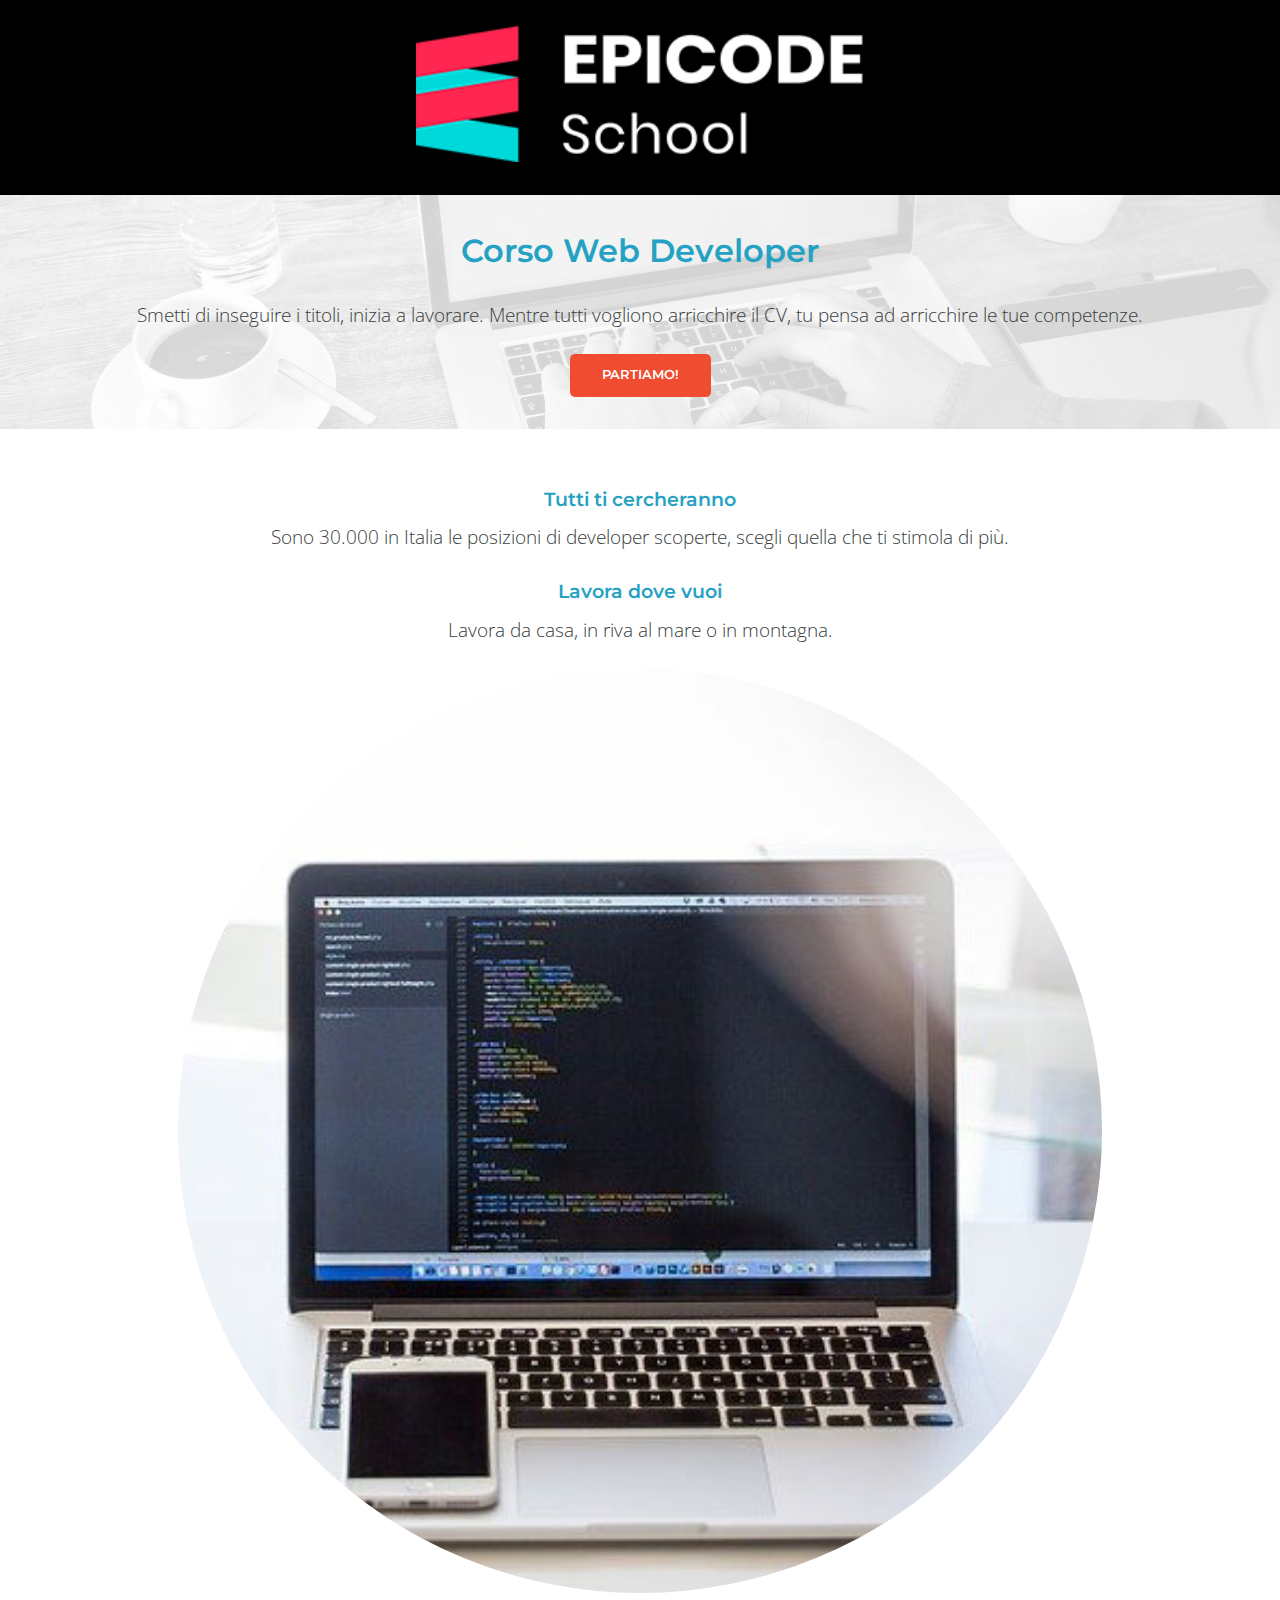
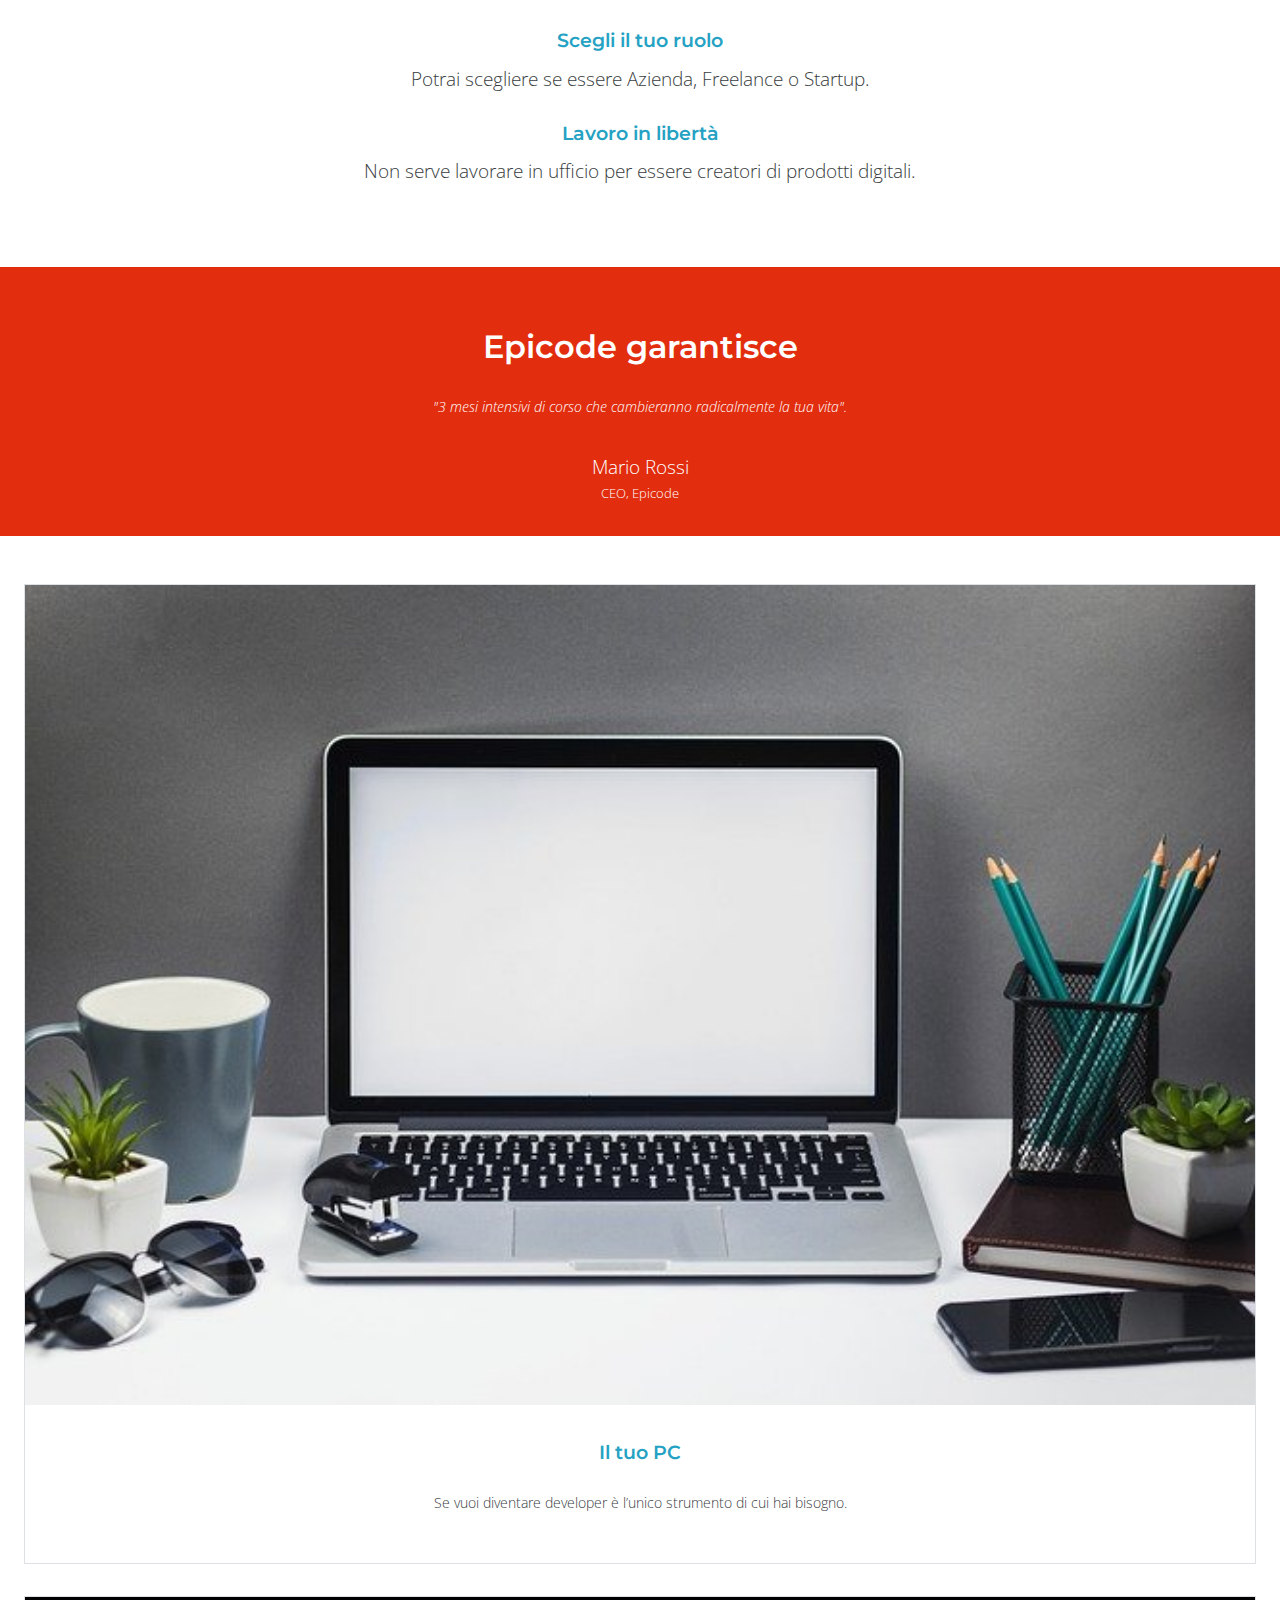
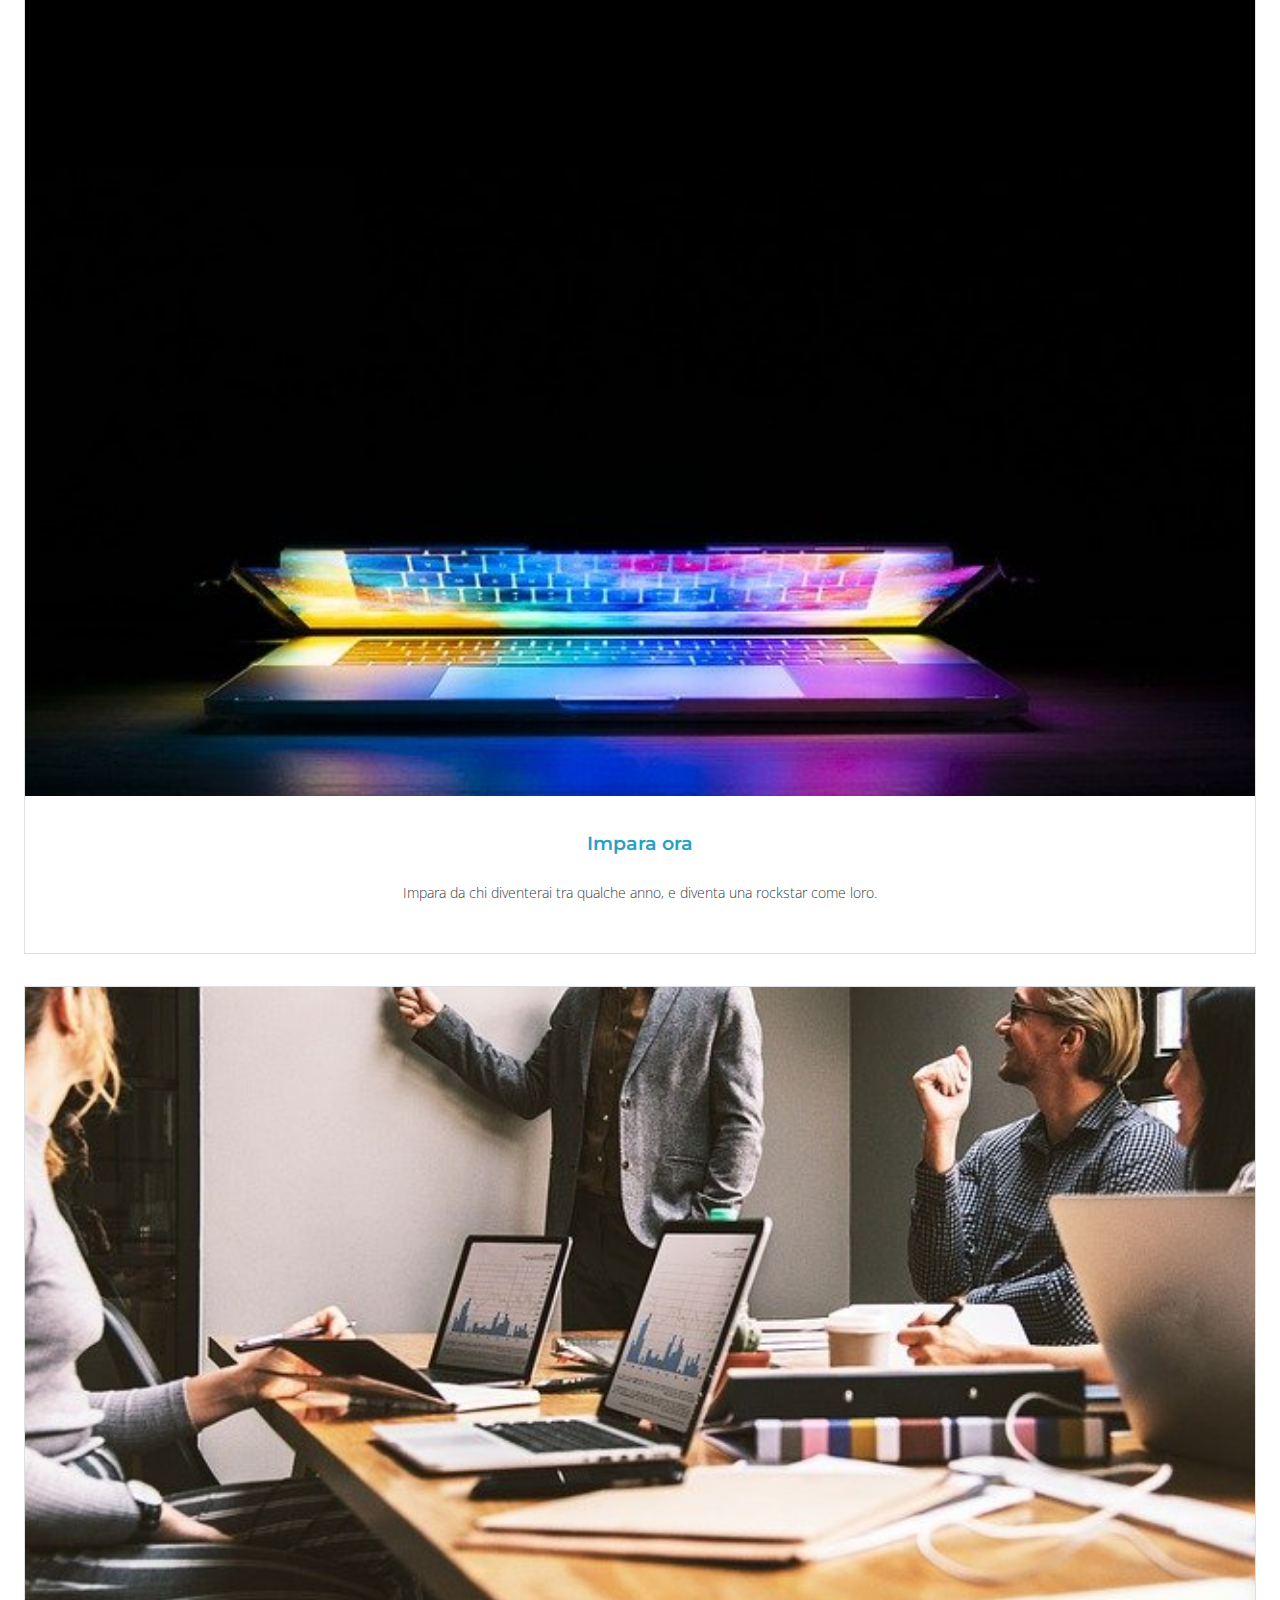
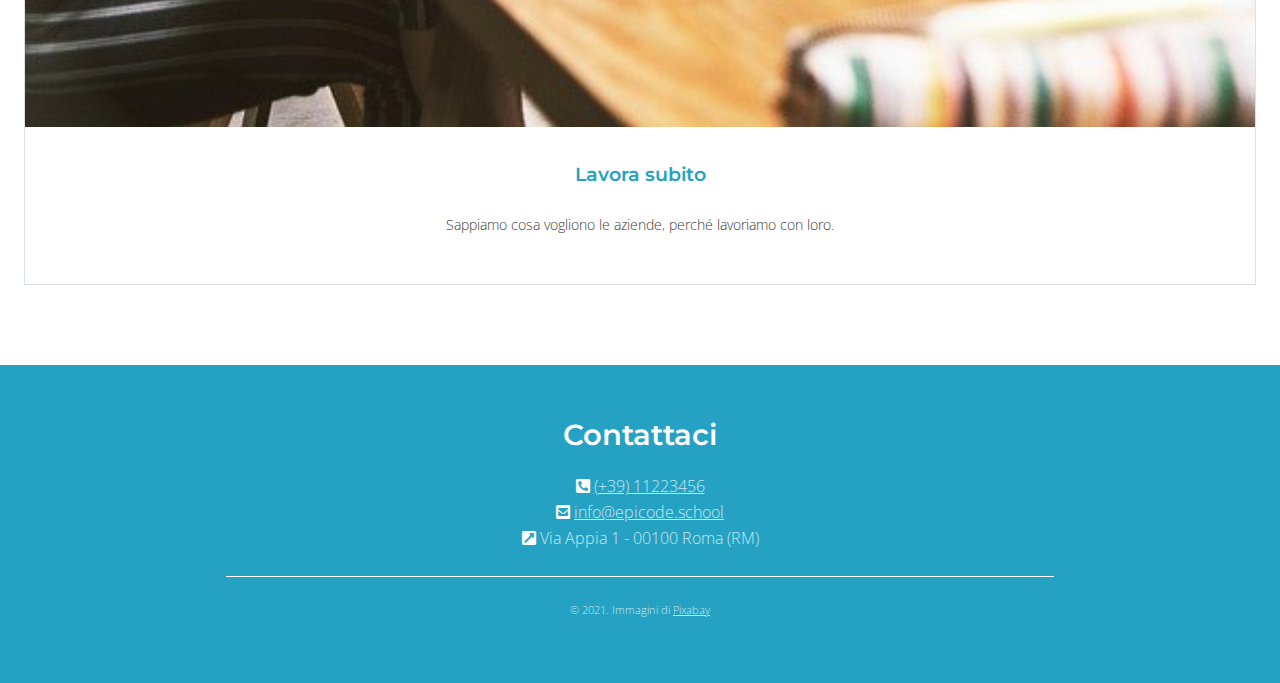
==== index-desktop.html @ a0ca659d "add index-desktop.html and style-desktop.css" ====
<!DOCTYPE html>
<html lang="en">
  <head>
    <meta charset="UTF-8" />
    <meta name="viewport" content="width=device-width, initial-scale=1.0" />
    <meta name="description" content="Da zero a Epicode con i corsi completi per diventare uno sviluppatore professionista in 3 mesi." />
    <link rel="stylesheet" href="./assets/css/reset.css" />
    <link
      rel="stylesheet"
      href="https://cdnjs.cloudflare.com/ajax/libs/font-awesome/5.15.4/css/all.min.css"
      integrity="sha512-1ycn6IcaQQ40/MKBW2W4Rhis/DbILU74C1vSrLJxCq57o941Ym01SwNsOMqvEBFlcgUa6xLiPY/NS5R+E6ztJQ=="
      crossorigin="anonymous"
      referrerpolicy="no-referrer"
    />
    <link rel="stylesheet" href="./assets/css/style-desktop.css" />
    <title>Corso Web Developer - Epicode school</title>
  </head>
  <body>
    <header>
      <img src="./assets/images/logo.png" alt="logo Epicode" />
    </header>
    <main>
      <section class="hero p_inline">
        <div class="text">
          <h1 class="lightblue h_tstyle">Corso Web Developer</h1>
          <p>Smetti di inseguire i titoli, inizia a lavorare. Mentre tutti vogliono arricchire il CV, tu pensa ad arricchire le tue competenze.</p>
        </div>
        <button class="h_tstyle">PARTIAMO!</button>
      </section>
      <article class="p_inline">
        <div class="text">
          <h4 class="lightblue h_tstyle">Tutti ti cercheranno</h4>
          <p>Sono 30.000 in Italia le posizioni di developer scoperte, scegli quella che ti stimola di più.</p>
        </div>
        <div class="text">
          <h4 class="lightblue h_tstyle">Lavora dove vuoi</h4>
          <p>Lavora da casa, in riva al mare o in montagna.</p>
        </div>
        <img src="./assets/images/notebook.jpg" alt="Foto di un computer con delle righe di codice sullo schermo" />
        <div class="text">
          <h4 class="lightblue h_tstyle">Scegli il tuo ruolo</h4>
          <p>Potrai scegliere se essere Azienda, Freelance o Startup.</p>
        </div>
        <div class="text">
          <h4 class="lightblue h_tstyle">Lavoro in libertà</h4>
          <p>Non serve lavorare in ufficio per essere creatori di prodotti digitali.</p>
        </div>
      </article>
      <section class="testimonianze p_inline">
        <h3 class="h_tstyle">Epicode garantisce</h3>
        <p>"3 mesi intensivi di corso che cambieranno radicalmente la tua vita".</p>
        <p>Mario Rossi</p>
        <p>CEO, Epicode</p>
      </section>
      <section class="card_container p_inline">
        <div class="card">
          <img src="./assets/images/foto1.jpg" alt="computer su una scrivania" />
          <h6 class="lightblue h_tstyle">Il tuo PC</h6>
          <p>Se vuoi diventare developer è l’unico strumento di cui hai bisogno.</p>
        </div>
        <div class="card">
          <img src="./assets/images/foto2.jpg" alt="compiuter quasi chiuso con i colori rgb sullo schermo" />
          <h6 class="lightblue h_tstyle">Impara ora</h6>
          <p>Impara da chi diventerai tra qualche anno, e diventa una rockstar come loro.</p>
        </div>
        <div class="card">
          <img src="./assets/images/foto3.jpg" alt="sala riunioni" />
          <h6 class="lightblue h_tstyle">Lavora subito</h6>
          <p>Sappiamo cosa vogliono le aziende, perché lavoriamo con loro.</p>
        </div>
      </section>
    </main>
    <footer class="p_inline">
      <div>
        <h3 class="h_tstyle">Contattaci</h3>
        <p><i class="fas fa-phone-square-alt"></i> <a href="tel:+39 11223456">&lpar;+39&rpar; 11223456</a></p>
        <p><i class="fas fa-envelope-square"></i> <a href="mailto:info@epicode.school">info@epicode.school</a></p>
        <p><i class="fas fa-external-link-square-alt"></i> Via Appia 1 - 00100 Roma &lpar;RM&rpar;</p>
        <div class="copy">
          <div class="linea"></div>
          <p class="copyright">&copy; 2021. Immagini di <a href="https://pixabay.com/it/" target="_blank">Pixabay</a></p>
        </div>
      </div>
    </footer>
  </body>
</html>
---- assets/css/style-desktop.css ----
/* Your styles here */
/*
-Font
Body: #393d41 – 1.2rem – Open Sans – interlinea 1.65
Headings: #25a2c3 – Montserrat (bold) – interlinea 1.5
Footer: #c8e7f0
Footer Heading: white
Footer link: #c8e7f0

-Colori sfondo
Header: black
Pulsante: #f04c2f – Montserrat (bold) – bold
Testimonianze: #e22d0e
Footer: #25a2c3

Bordi
Bordo schede: #dee1e3
*/

@import url('https://fonts.googleapis.com/css2?family=Open+Sans:ital,wght@0,300..800;1,300..800&display=swap');
@import url('https://fonts.googleapis.com/css2?family=Montserrat:ital,wght@0,100..900;1,100..900&display=swap');


body {
 color: #393d41;
 font-size: 1.2rem;
 font-family: "Open Sans", sans-serif;
 line-height: 1.65;
 text-align: center;
 font-weight: 300;
}
/* basi per heading */
.lightblue {
    color: #25a2c3;
}

.h_tstyle {
    font-family: "Montserrat", sans-serif;
    font-weight: 600;
    line-height: 1.5;
}

/* header */
 header {
    background-color: black;
 }

 header img{
    width: 35%;
    padding-block: 1.5rem;
 }

/* classe per il padding della pagina */
.p_inline {
    padding-inline: 1.5rem;
}
 /* hero section */
.hero {
    background-image: url(../images/banner.jpg);
    background-size: cover;
    background-repeat: no-repeat;
    background-position: center;
    padding-block: 2rem;
}

.text h1 {
    font-size: 2rem;
}

.text p {
    padding-block: 1.5rem;
}

.hero button {
   background-color: #f04c2f; 
   border: none;
   border-radius: 5px;
   padding: 0.7rem 2rem;
   color: white;
}

/* article section  */
article {
    padding-block: 3.5rem;
}
article div p {
    margin-top: -1rem;
}
article img {
    width: 75%;
    border-radius: 50%;
    margin-bottom: 1.5rem;
}

/* testimonianze  */

.testimonianze {
    background-color: #e22d0e;
    padding-block: 2rem;
    color: white;
}

.testimonianze h3 {
    font-size: 2rem;
    padding-block: 1.5rem;
}

.testimonianze p:nth-child(2) {
    font-size: 0.9rem;
    font-weight: 200;
    font-style: italic;
}

.testimonianze p:nth-of-type(2) {
padding-top: 2rem;
}

.testimonianze p:last-of-type {
    font-size: 0.8rem;
    font-weight: 200;
}

/* sezione card */

.card_container {
    padding-block: 3rem;
}

.card {
    border: 1px solid #dee1e3;
    margin-bottom: 2rem;
}

.card img {
    width: 100%;
}

.card h6 {
    padding-block: 1.5rem;
}

.card p {
    padding-inline: 1.5rem;
    font-size: 0.9rem;
    padding-bottom: 3rem;
}

/* footer */

footer {
    background-color: #25a2c3;
    padding-block: 2rem;
}
footer div {
    padding-inline: 1.5rem;
}

footer h3 {
    color: white;
    font-size: 1.8rem;
    padding-block: 1rem;
}

footer p, footer a {
    color: #c8e7f0;
}
footer p {
    font-size: 1rem;
}
footer p i {
    color: white;
}
.copy{
    width: 70%;
    margin-inline: auto;
}
.linea {
    height: 1px;
    margin-block: 1.5rem;
    background-color: white;
}

.copyright {
    font-size: 0.7rem;
    margin-bottom: 2rem;
}
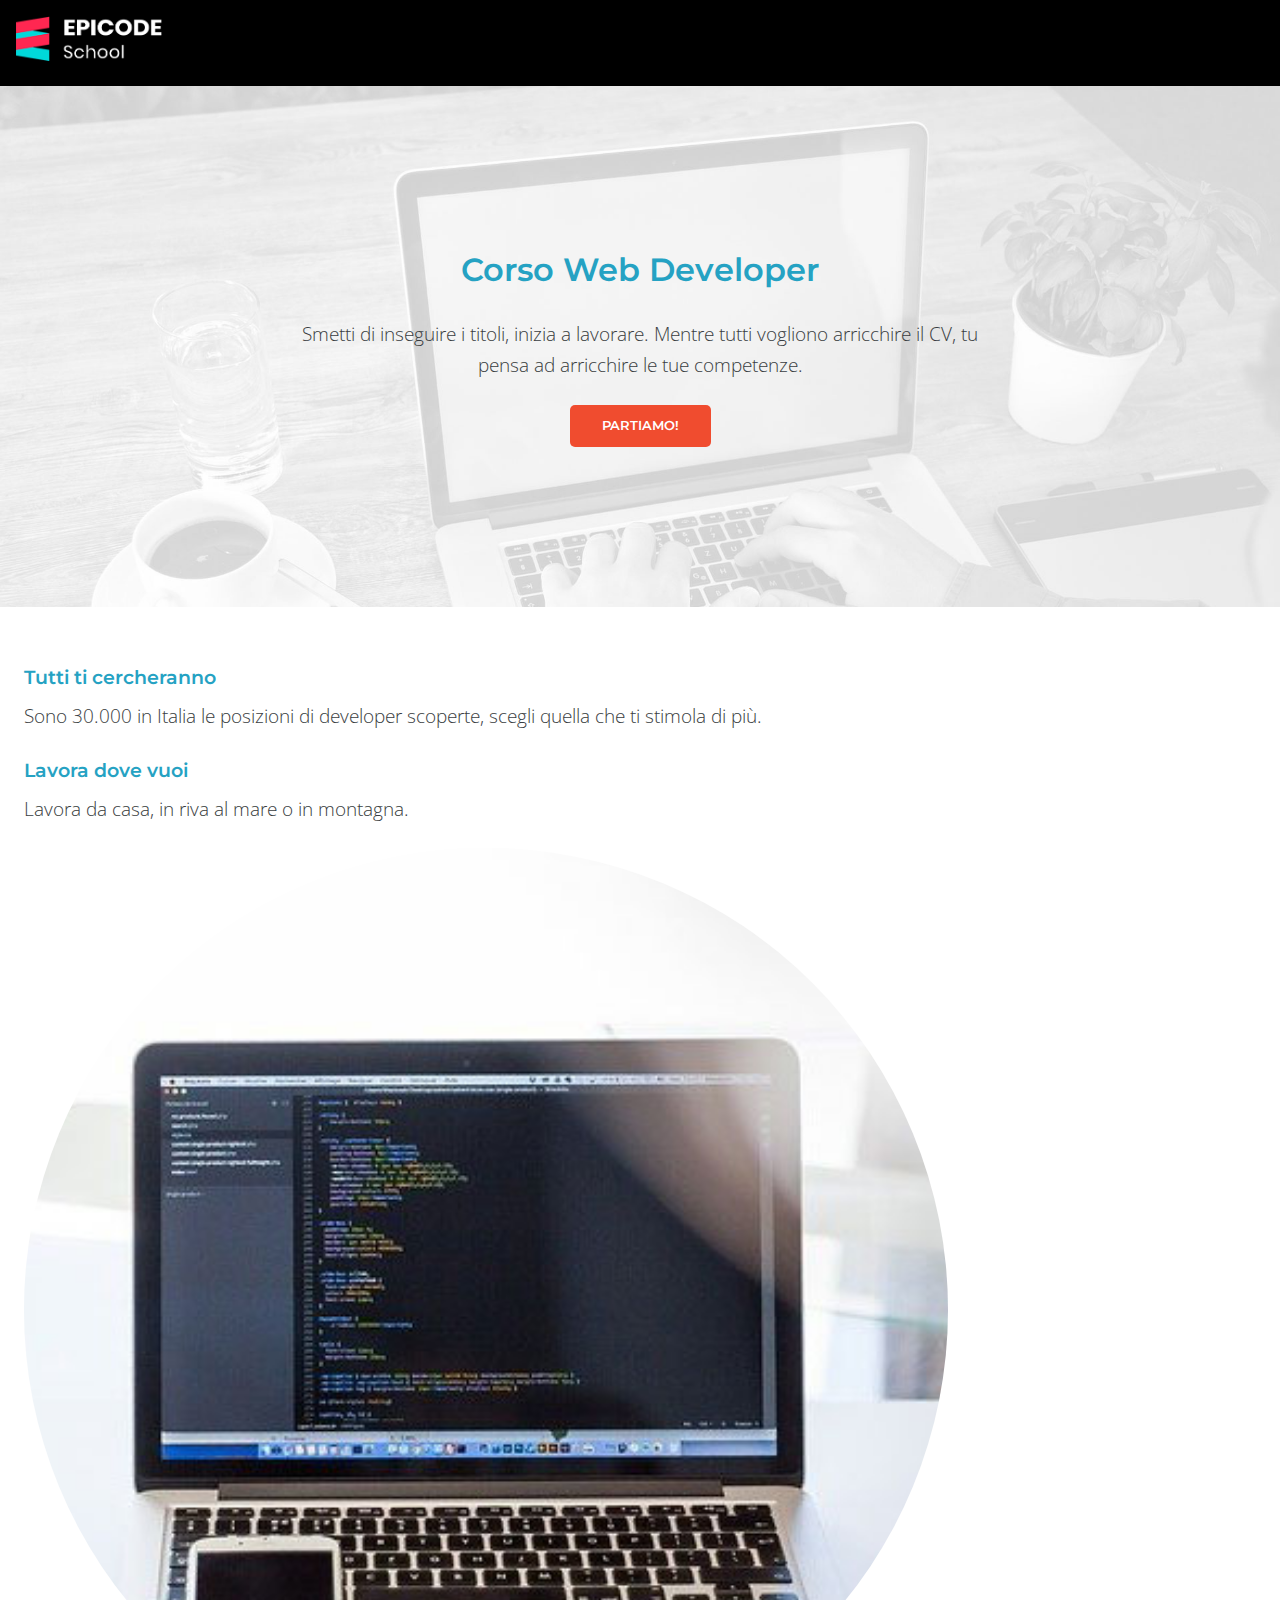
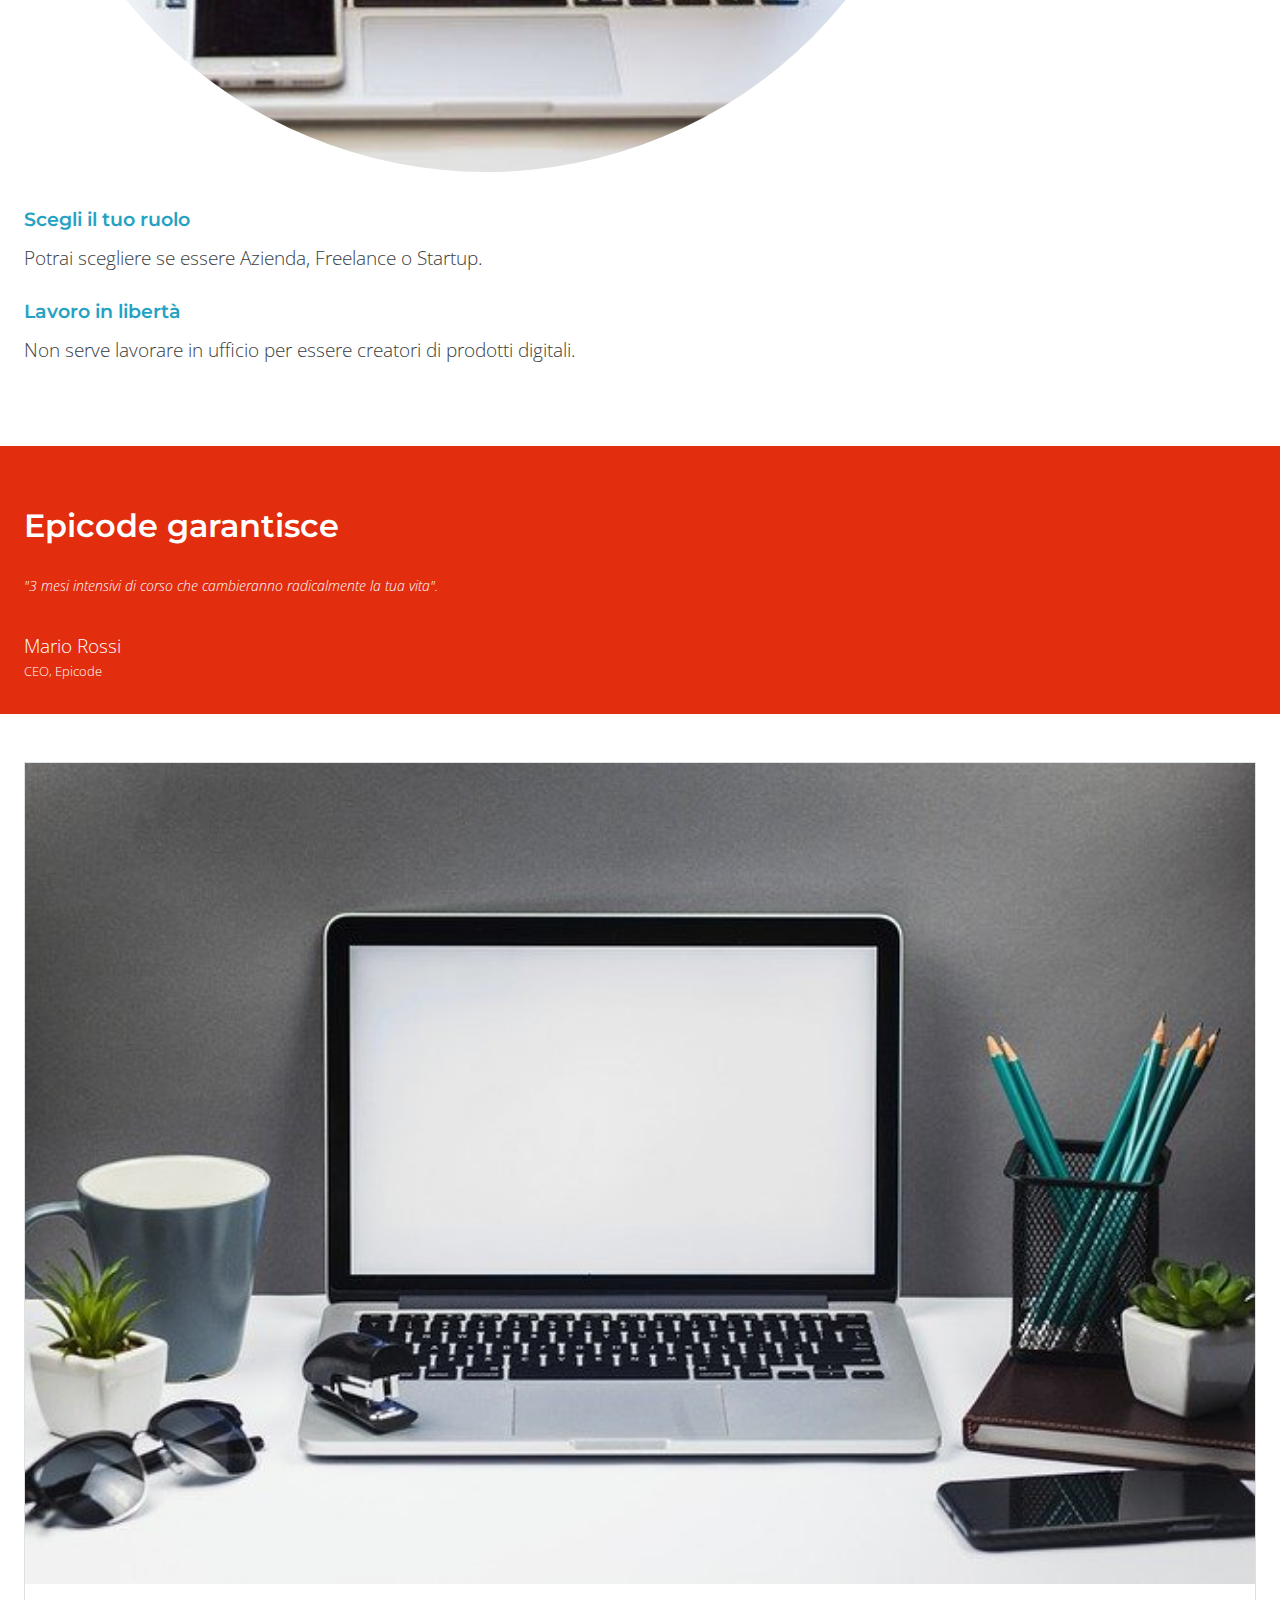
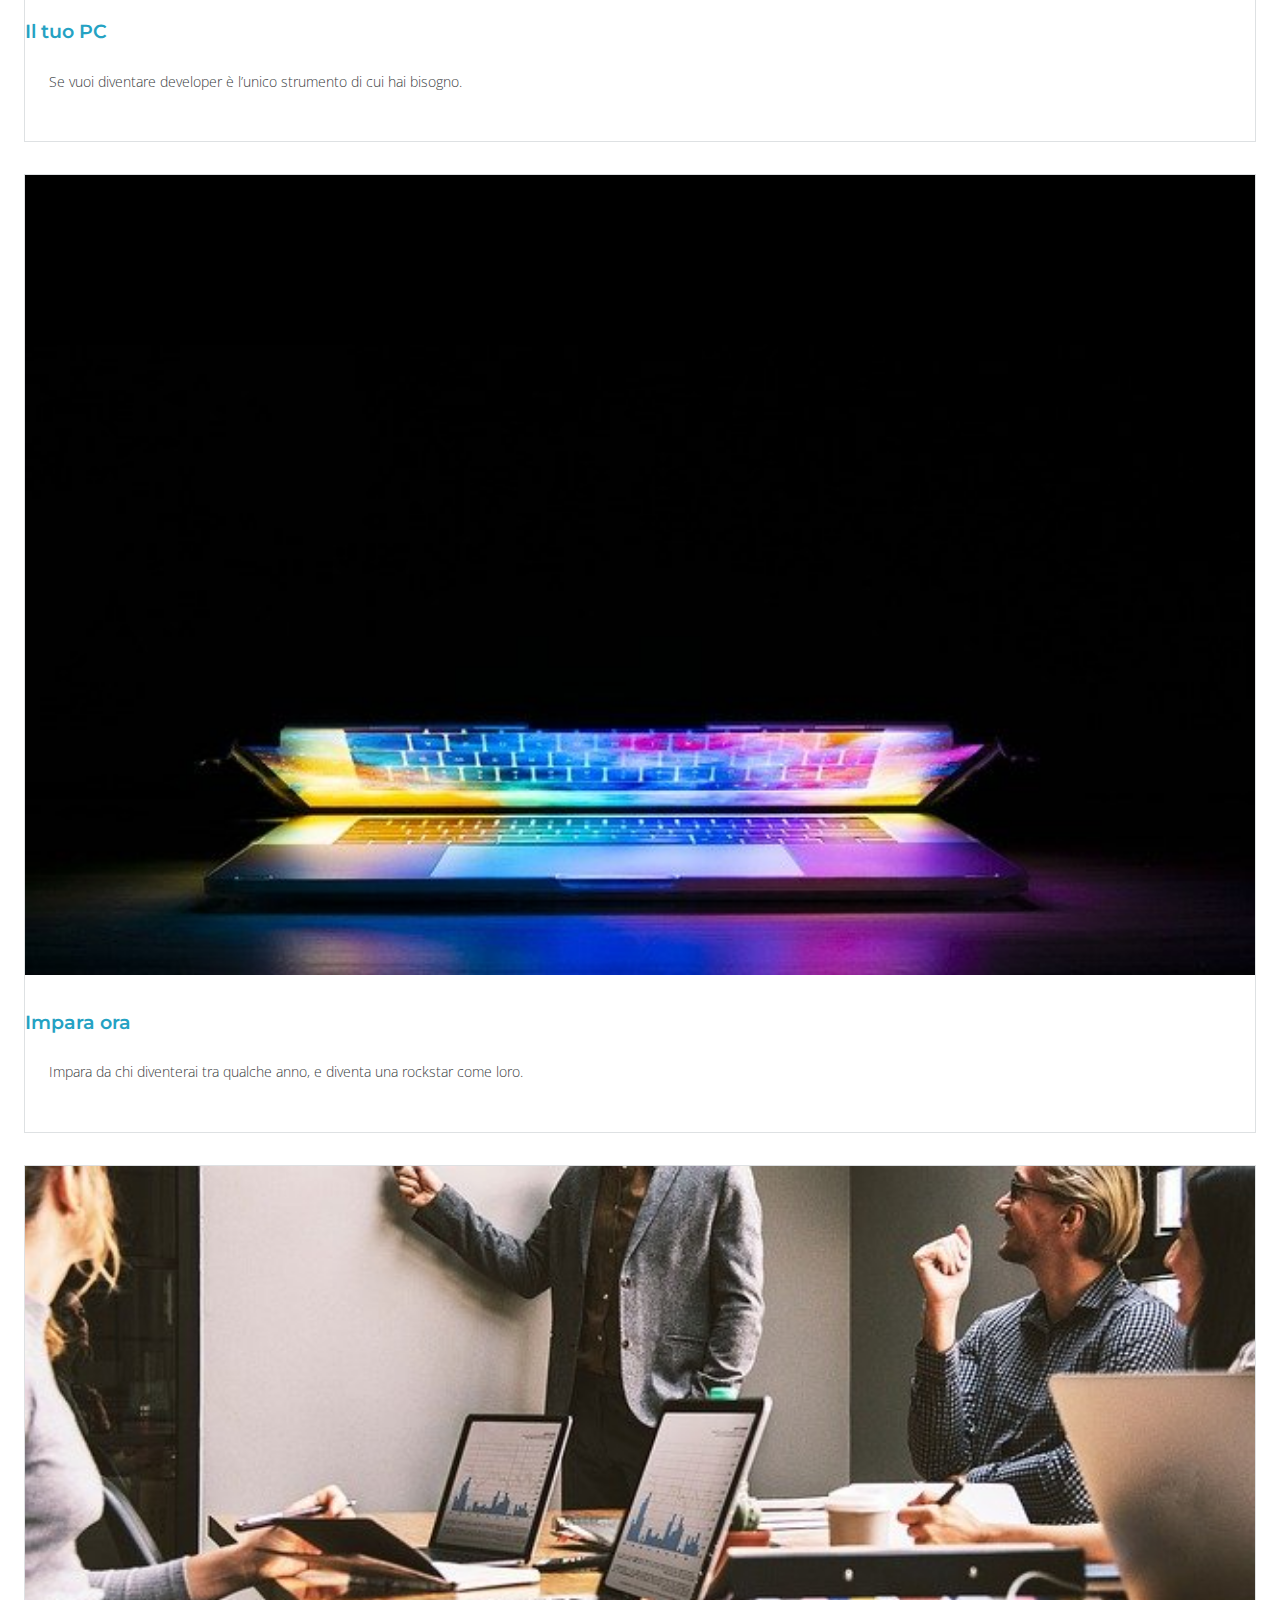
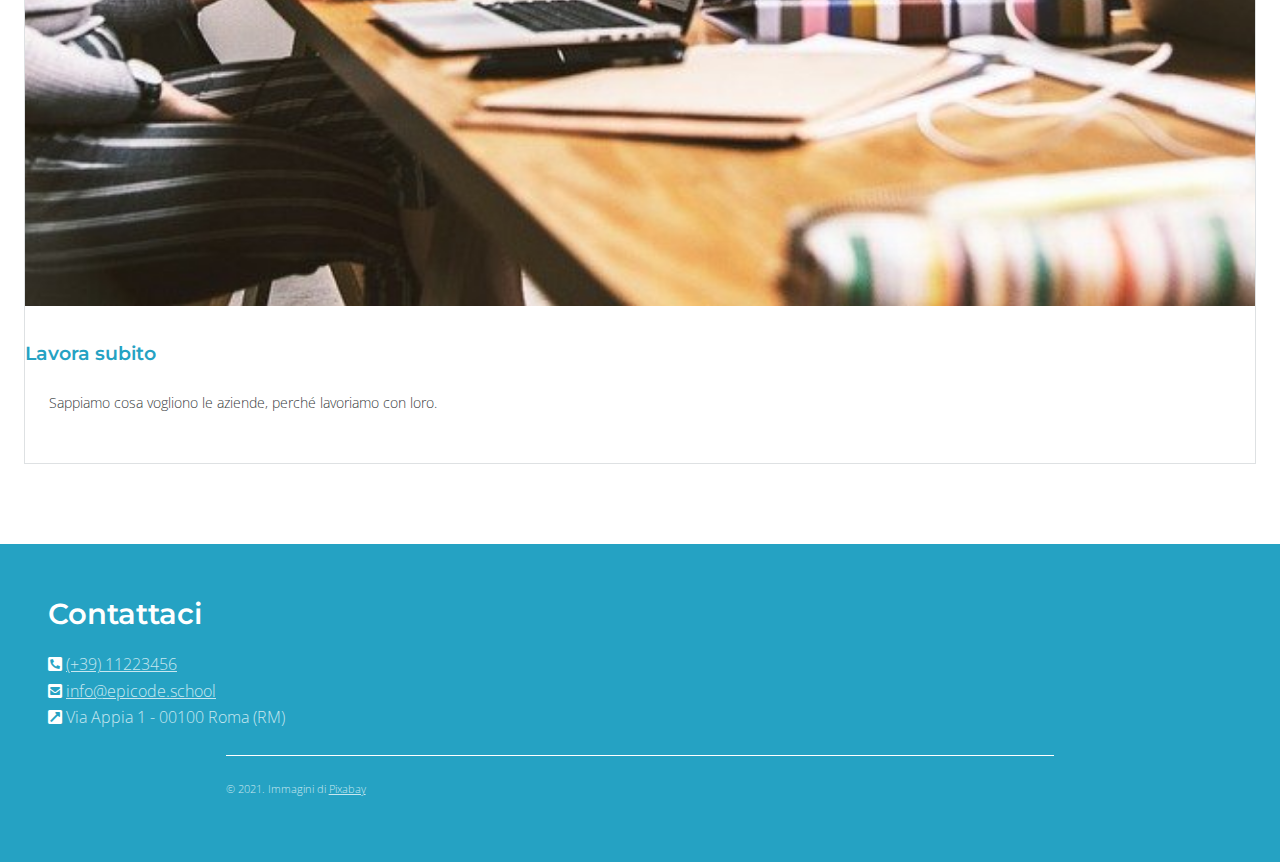
==== commit cbe7d1f3: "fixed hero section" ====
--- a/index-desktop.html
+++ b/index-desktop.html
@@ -21,11 +21,13 @@
     </header>
     <main>
       <section class="hero p_inline">
-        <div class="text">
-          <h1 class="lightblue h_tstyle">Corso Web Developer</h1>
-          <p>Smetti di inseguire i titoli, inizia a lavorare. Mentre tutti vogliono arricchire il CV, tu pensa ad arricchire le tue competenze.</p>
+        <div>
+          <div class="text">
+            <h1 class="lightblue h_tstyle">Corso Web Developer</h1>
+            <p>Smetti di inseguire i titoli, inizia a lavorare. Mentre tutti vogliono arricchire il CV, tu pensa ad arricchire le tue competenze.</p>
+          </div>
+          <button class="h_tstyle">PARTIAMO!</button>
         </div>
-        <button class="h_tstyle">PARTIAMO!</button>
       </section>
       <article class="p_inline">
         <div class="text">
--- a/assets/css/style-desktop.css
+++ b/assets/css/style-desktop.css
@@ -26,7 +26,6 @@
  font-size: 1.2rem;
  font-family: "Open Sans", sans-serif;
  line-height: 1.65;
- text-align: center;
  font-weight: 300;
 }
 /* basi per heading */
@@ -46,8 +45,8 @@
  }
 
  header img{
-    width: 35%;
-    padding-block: 1.5rem;
+    height: 45px;
+    padding: 1rem;
  }
 
 /* classe per il padding della pagina */
@@ -59,8 +58,14 @@
     background-image: url(../images/banner.jpg);
     background-size: cover;
     background-repeat: no-repeat;
-    background-position: center;
-    padding-block: 2rem;
+    background-position: top;
+    padding-block: 10rem;
+    text-align: center;
+}
+
+.hero > div {
+    width: 705px;
+    margin: auto;
 }
 
 .text h1 {
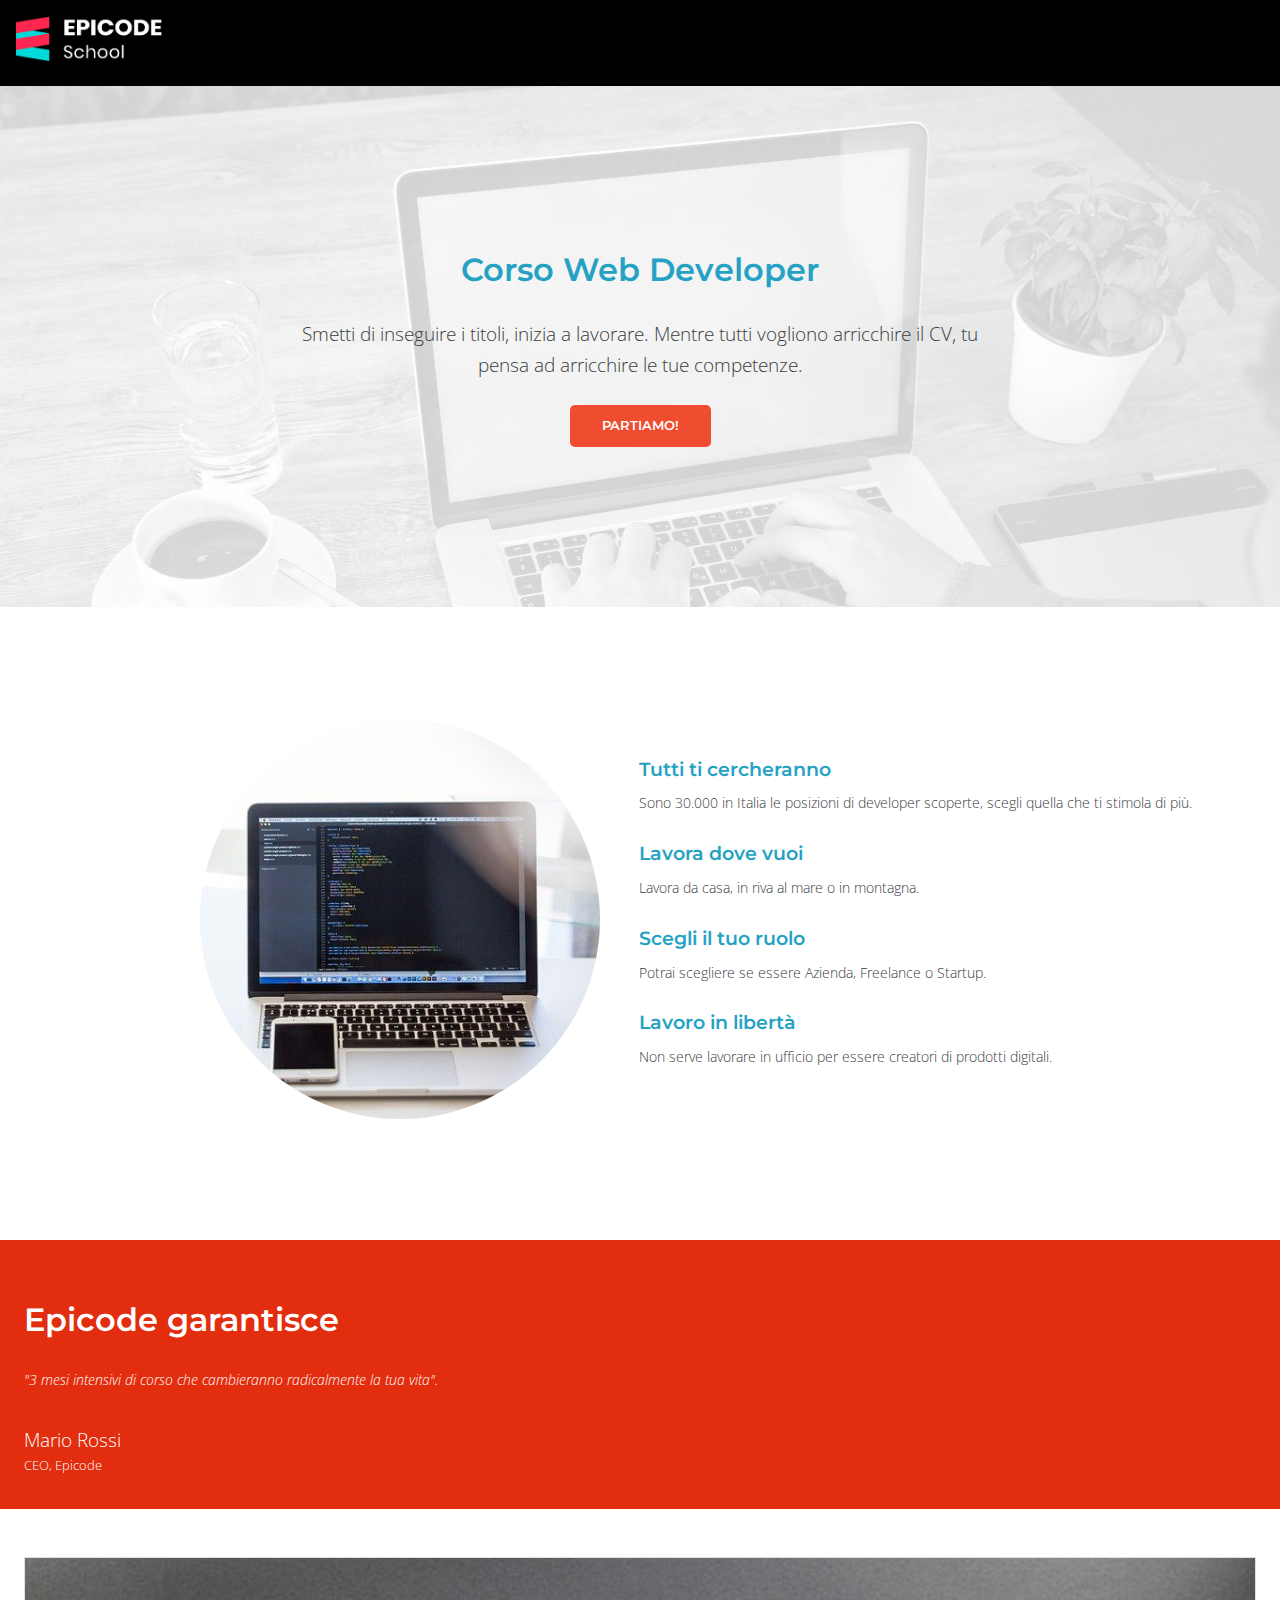
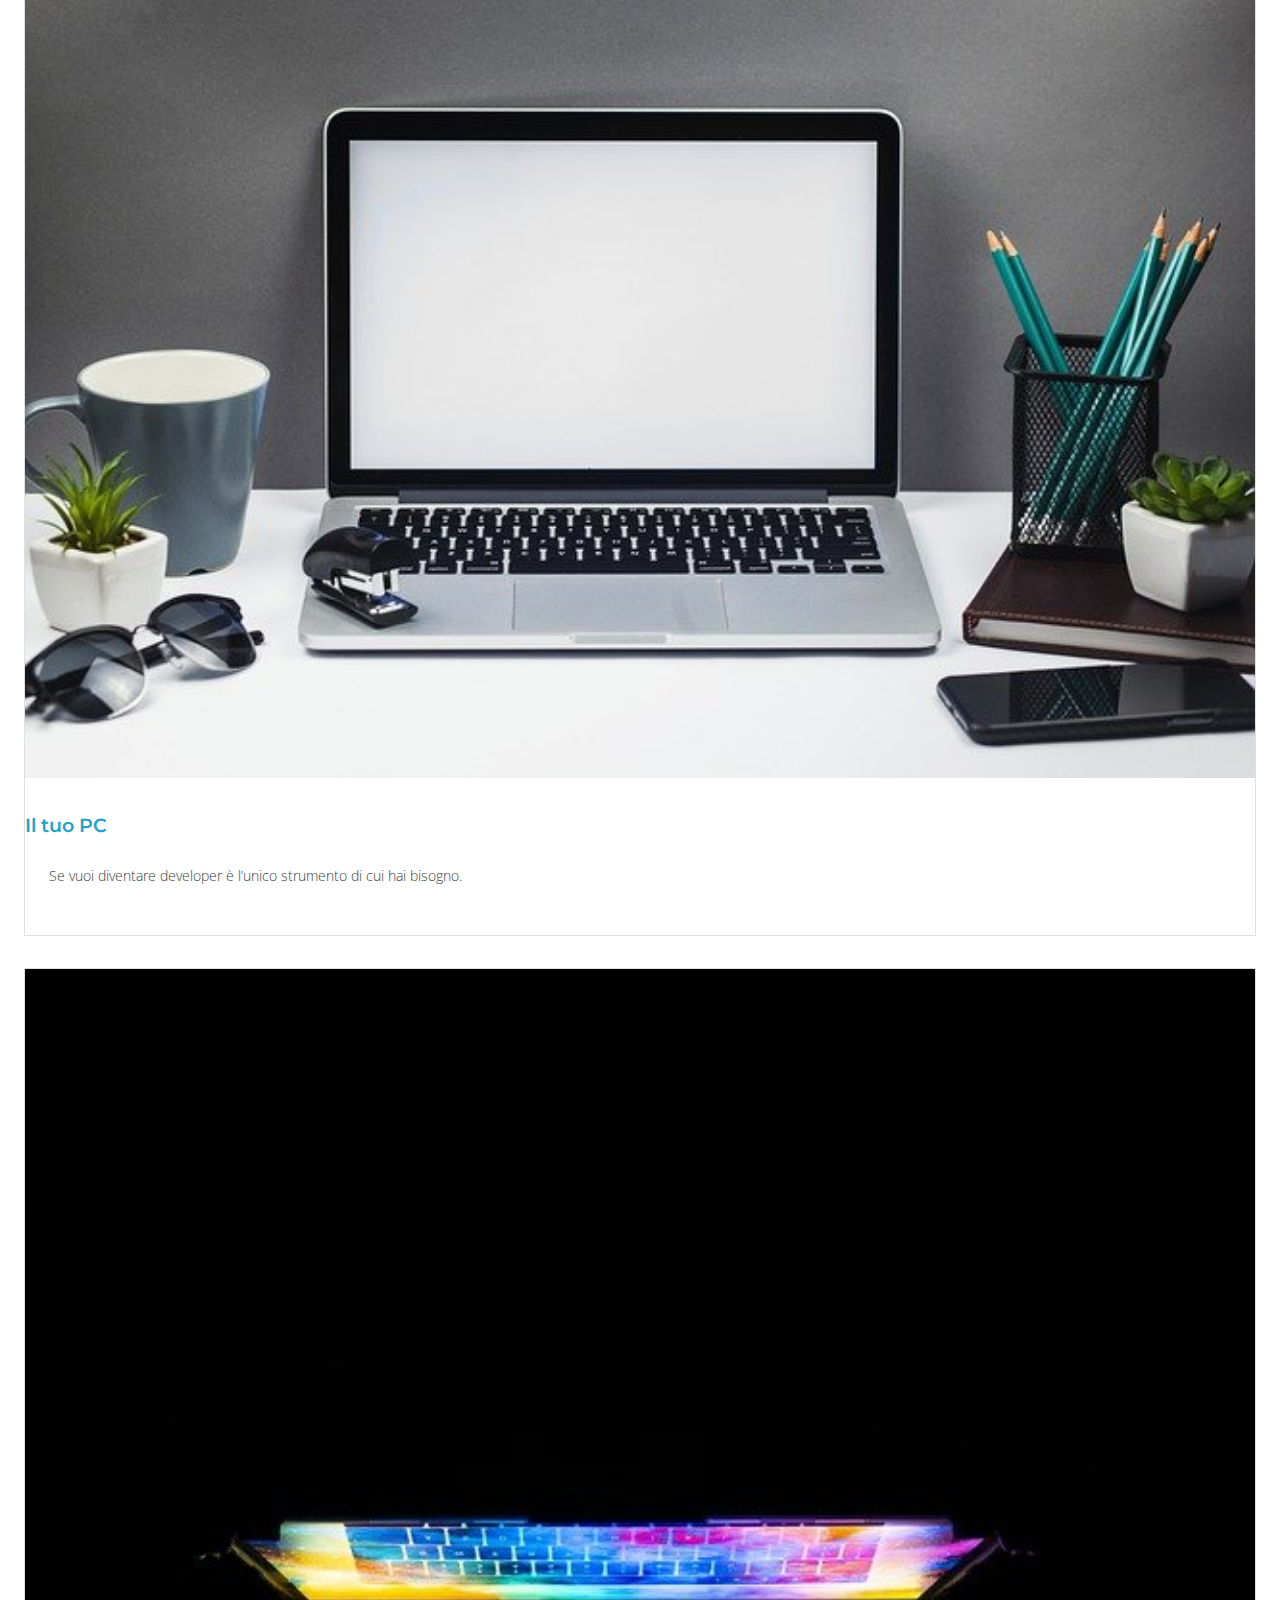
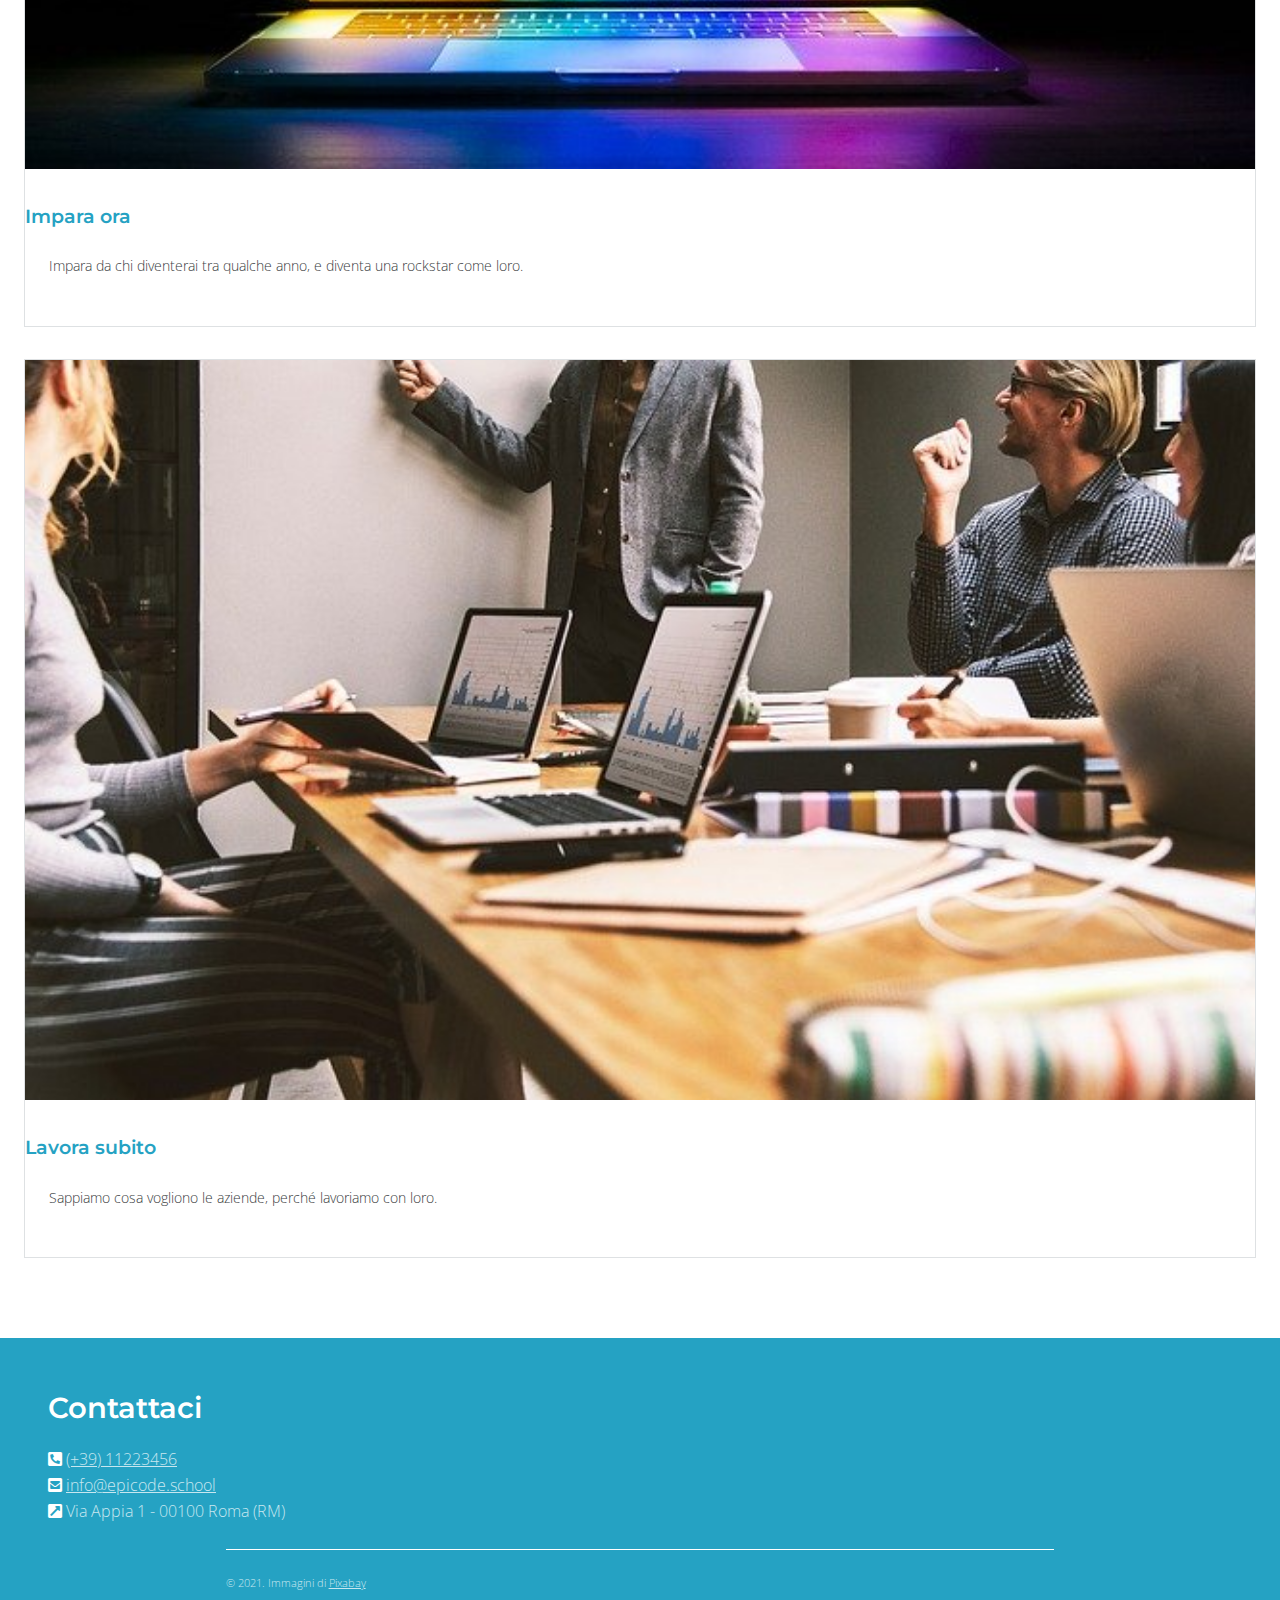
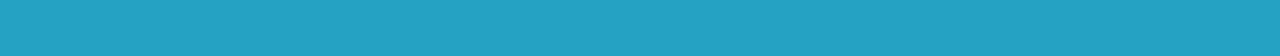
==== commit b8948223: "article section fixed for desktop view" ====
--- a/index-desktop.html
+++ b/index-desktop.html
@@ -20,7 +20,7 @@
       <img src="./assets/images/logo.png" alt="logo Epicode" />
     </header>
     <main>
-      <section class="hero p_inline">
+      <section class="hero">
         <div>
           <div class="text">
             <h1 class="lightblue h_tstyle">Corso Web Developer</h1>
@@ -29,24 +29,26 @@
           <button class="h_tstyle">PARTIAMO!</button>
         </div>
       </section>
-      <article class="p_inline">
-        <div class="text">
-          <h4 class="lightblue h_tstyle">Tutti ti cercheranno</h4>
-          <p>Sono 30.000 in Italia le posizioni di developer scoperte, scegli quella che ti stimola di più.</p>
-        </div>
-        <div class="text">
-          <h4 class="lightblue h_tstyle">Lavora dove vuoi</h4>
-          <p>Lavora da casa, in riva al mare o in montagna.</p>
-        </div>
-        <img src="./assets/images/notebook.jpg" alt="Foto di un computer con delle righe di codice sullo schermo" />
-        <div class="text">
-          <h4 class="lightblue h_tstyle">Scegli il tuo ruolo</h4>
-          <p>Potrai scegliere se essere Azienda, Freelance o Startup.</p>
-        </div>
-        <div class="text">
-          <h4 class="lightblue h_tstyle">Lavoro in libertà</h4>
-          <p>Non serve lavorare in ufficio per essere creatori di prodotti digitali.</p>
-        </div>
+      <article>
+        <aside class="left"><img src="./assets/images/notebook.jpg" alt="Foto di un computer con delle righe di codice sullo schermo" /></aside>
+        <aside class="right">
+          <div class="text">
+            <h4 class="lightblue h_tstyle">Tutti ti cercheranno</h4>
+            <p>Sono 30.000 in Italia le posizioni di developer scoperte, scegli quella che ti stimola di più.</p>
+          </div>
+          <div class="text">
+            <h4 class="lightblue h_tstyle">Lavora dove vuoi</h4>
+            <p>Lavora da casa, in riva al mare o in montagna.</p>
+          </div>
+          <div class="text">
+            <h4 class="lightblue h_tstyle">Scegli il tuo ruolo</h4>
+            <p>Potrai scegliere se essere Azienda, Freelance o Startup.</p>
+          </div>
+          <div class="text">
+            <h4 class="lightblue h_tstyle">Lavoro in libertà</h4>
+            <p>Non serve lavorare in ufficio per essere creatori di prodotti digitali.</p>
+          </div>
+        </aside class="right">
       </article>
       <section class="testimonianze p_inline">
         <h3 class="h_tstyle">Epicode garantisce</h3>
--- a/assets/css/style-desktop.css
+++ b/assets/css/style-desktop.css
@@ -86,16 +86,30 @@
 
 /* article section  */
 article {
-    padding-block: 3.5rem;
+    padding-block: 7rem;
 }
 article div p {
     margin-top: -1rem;
-}
-article img {
-    width: 75%;
+    font-size: 0.9rem;
+}
+.left, .right {
+    display: inline-block;
+    width: 50%;
+    /* height: 500px; */
+    margin-right: -6px;
+    vertical-align: middle;
+    box-sizing:border-box;
+}
+.left {
+    text-align: end;
+    padding-inline: 2.5rem;
+}
+.left img {
+    width: 400px;
     border-radius: 50%;
-    margin-bottom: 1.5rem;
-}
+}
+
+
 
 /* testimonianze  */
 
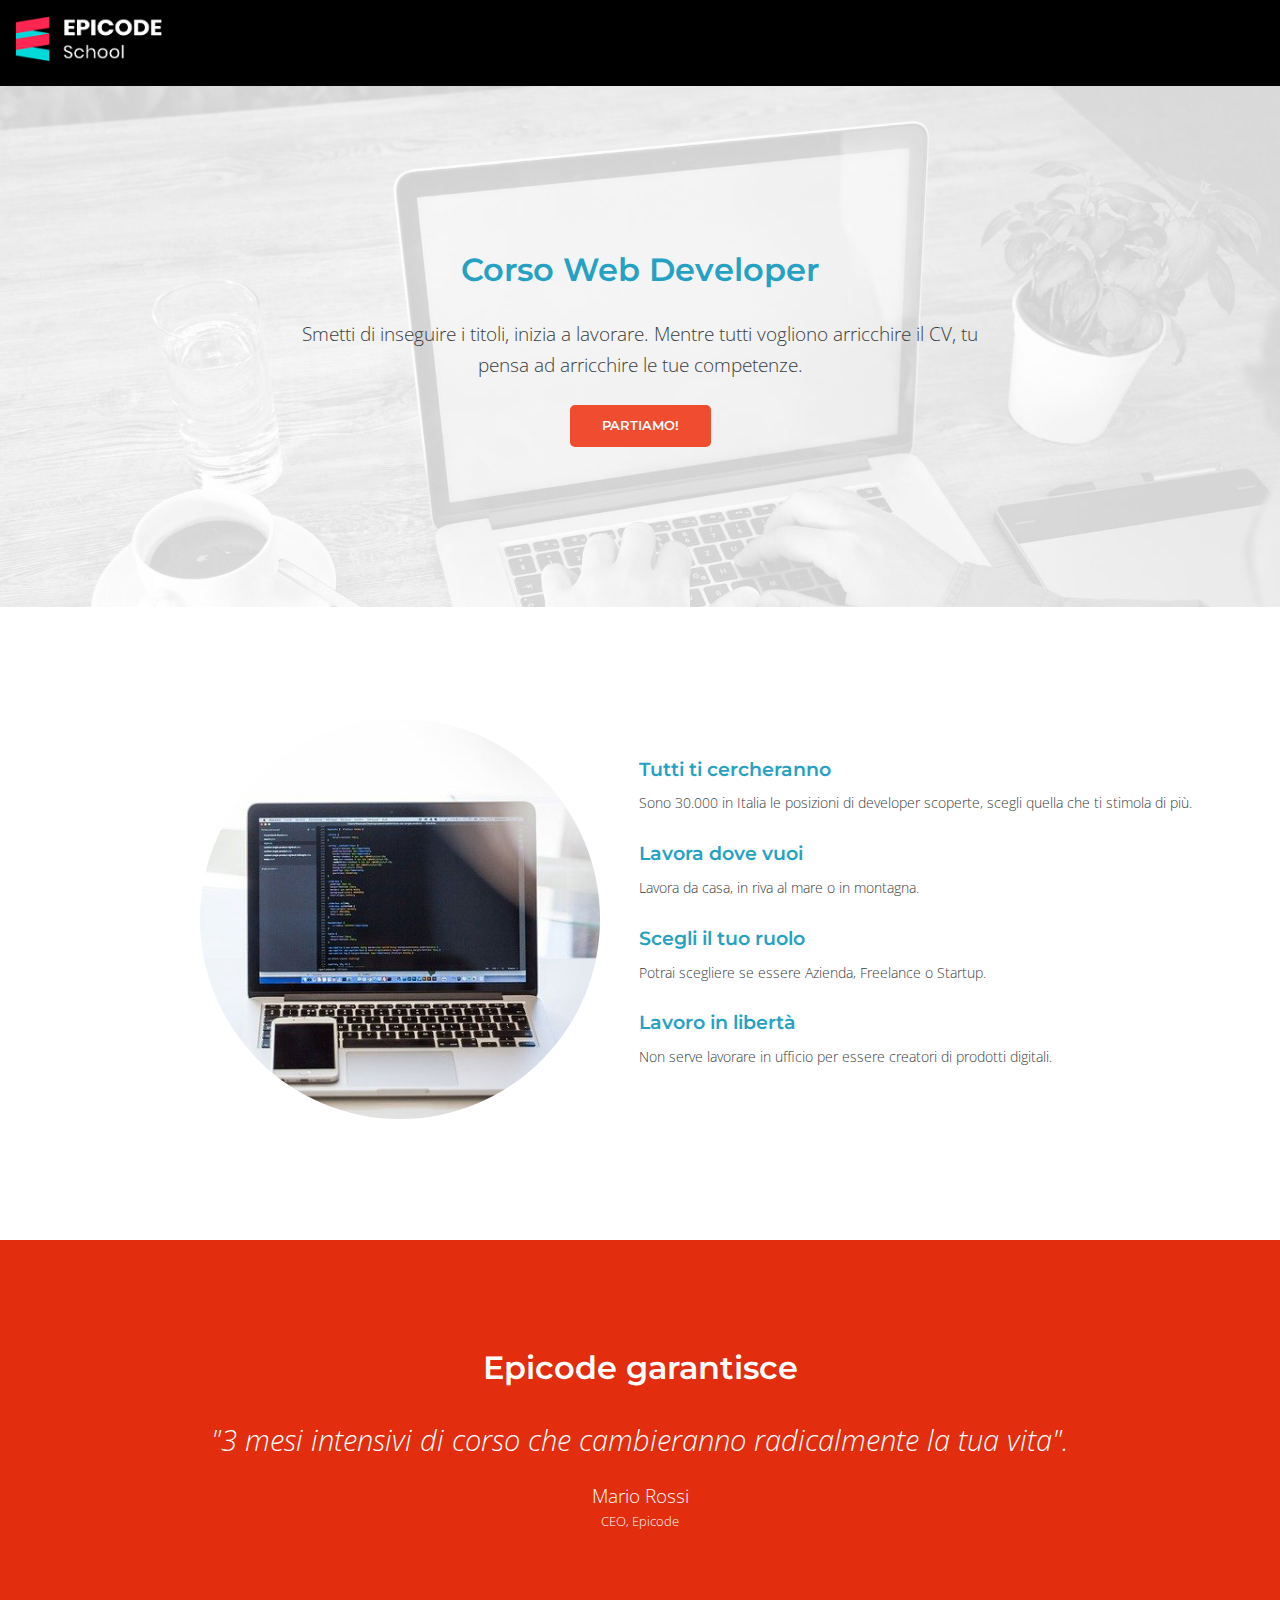
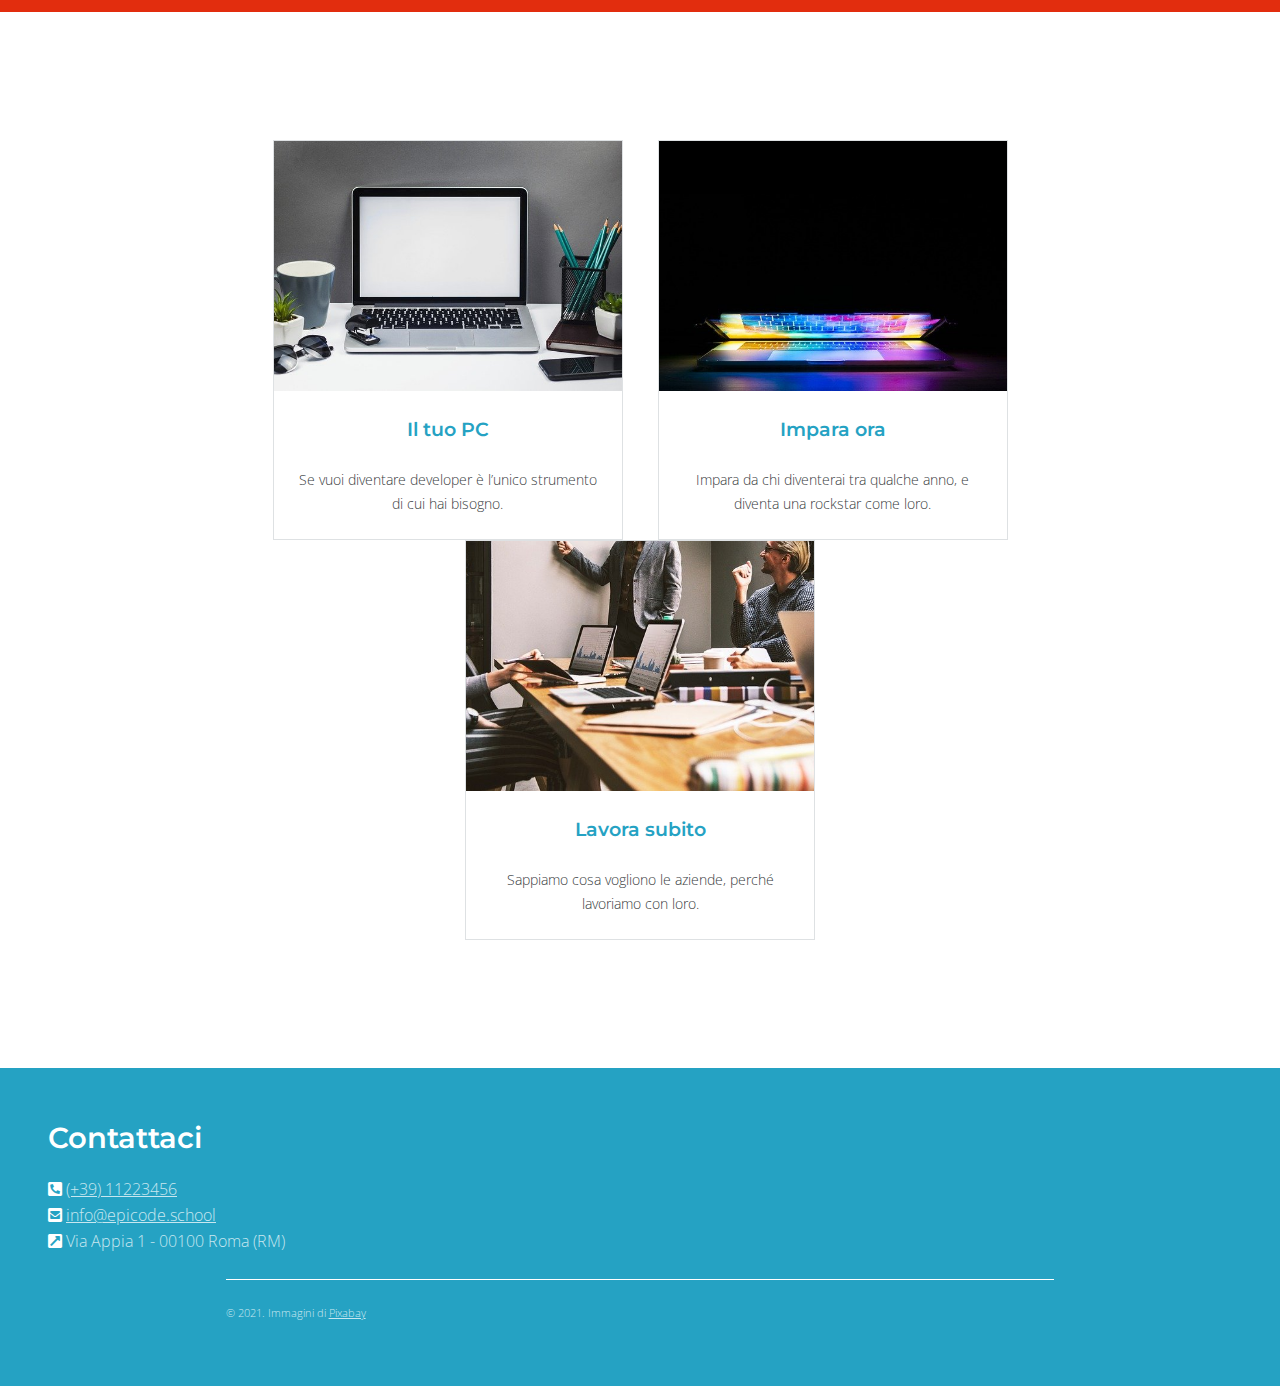
==== commit e7e93feb: "Change of the card Moving image from index.html to CSS background" ====
--- a/index-desktop.html
+++ b/index-desktop.html
@@ -58,17 +58,23 @@
       </section>
       <section class="card_container p_inline">
         <div class="card">
-          <img src="./assets/images/foto1.jpg" alt="computer su una scrivania" />
+          <div>
+            <!-- <img src="./assets/images/foto1.jpg" alt="computer su una scrivania" /> -->
+          </div>
           <h6 class="lightblue h_tstyle">Il tuo PC</h6>
           <p>Se vuoi diventare developer è l’unico strumento di cui hai bisogno.</p>
         </div>
         <div class="card">
-          <img src="./assets/images/foto2.jpg" alt="compiuter quasi chiuso con i colori rgb sullo schermo" />
+          <div>
+            <!-- <img src="./assets/images/foto2.jpg" alt="compiuter quasi chiuso con i colori rgb sullo schermo" /> -->
+          </div>
           <h6 class="lightblue h_tstyle">Impara ora</h6>
           <p>Impara da chi diventerai tra qualche anno, e diventa una rockstar come loro.</p>
         </div>
         <div class="card">
-          <img src="./assets/images/foto3.jpg" alt="sala riunioni" />
+          <div>
+            <!-- <img src="./assets/images/foto3.jpg" alt="sala riunioni" /> -->
+          </div>
           <h6 class="lightblue h_tstyle">Lavora subito</h6>
           <p>Sappiamo cosa vogliono le aziende, perché lavoriamo con loro.</p>
         </div>
--- a/assets/css/style-desktop.css
+++ b/assets/css/style-desktop.css
@@ -115,8 +115,9 @@
 
 .testimonianze {
     background-color: #e22d0e;
-    padding-block: 2rem;
+    padding-block: 5rem;
     color: white;
+    text-align: center;
 }
 
 .testimonianze h3 {
@@ -125,13 +126,13 @@
 }
 
 .testimonianze p:nth-child(2) {
-    font-size: 0.9rem;
+    font-size: 1.8rem;
     font-weight: 200;
     font-style: italic;
 }
 
 .testimonianze p:nth-of-type(2) {
-padding-top: 2rem;
+    padding-top: 1rem;
 }
 
 .testimonianze p:last-of-type {
@@ -142,17 +143,43 @@
 /* sezione card */
 
 .card_container {
-    padding-block: 3rem;
+    padding: 8rem;
+    text-align: center;
 }
 
 .card {
     border: 1px solid #dee1e3;
-    margin-bottom: 2rem;
-}
-
-.card img {
-    width: 100%;
-}
+    display: inline-block;
+    box-sizing: border-box;
+    vertical-align: middle;
+    width: 350px;
+    height: 400px;
+    margin-inline: 15px;
+}
+
+.card div {
+    height: 250px;
+}
+
+.card_container > div:nth-of-type(1) > div {
+    background-image: url(../images/foto1.jpg);
+    background-position: center;
+    background-size: cover;
+}
+.card_container > div:nth-of-type(2) > div {
+    background-image: url(../images/foto2.jpg);
+    background-position: center;
+    background-size: cover;
+}
+.card_container > div:nth-of-type(3) > div {
+    background-image: url(../images/foto3.jpg);
+    background-position: center;
+    background-size: cover;
+}
+
+/* .card img {
+    height: 100%;
+} */
 
 .card h6 {
     padding-block: 1.5rem;
